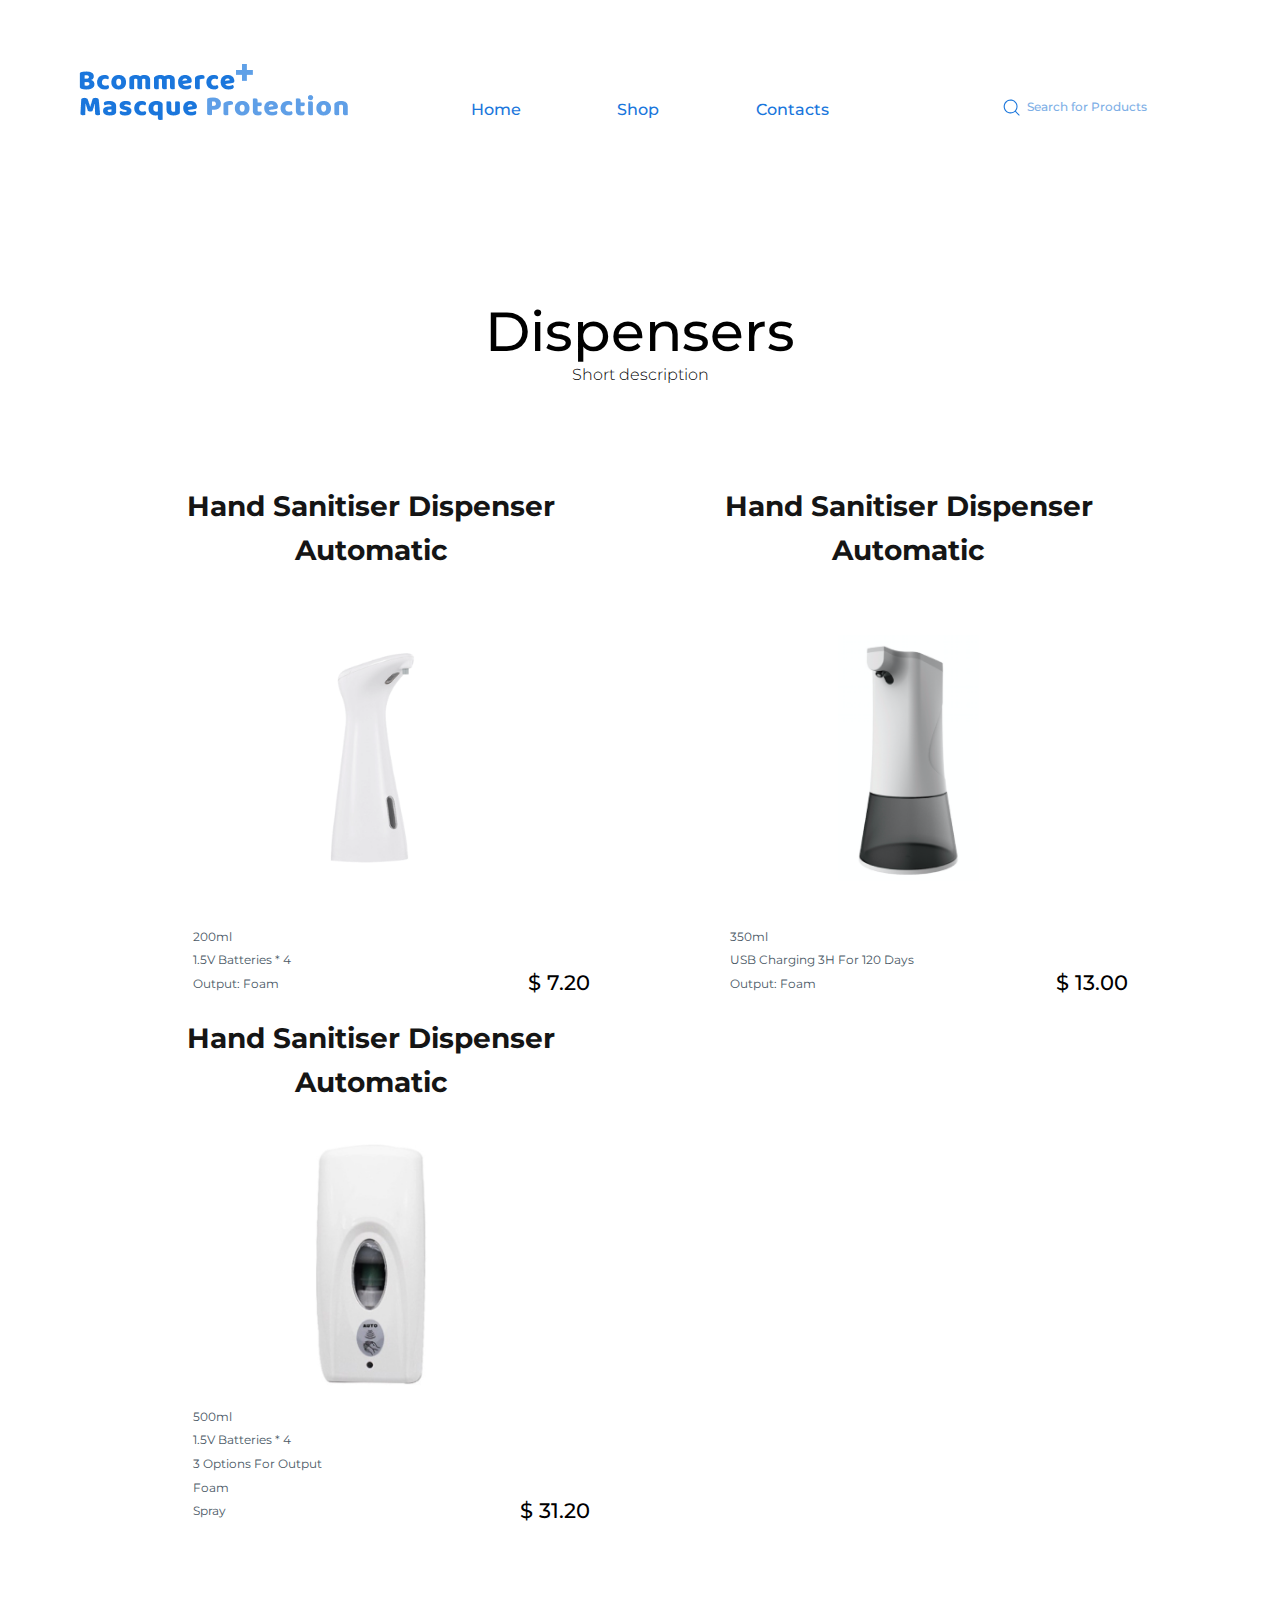
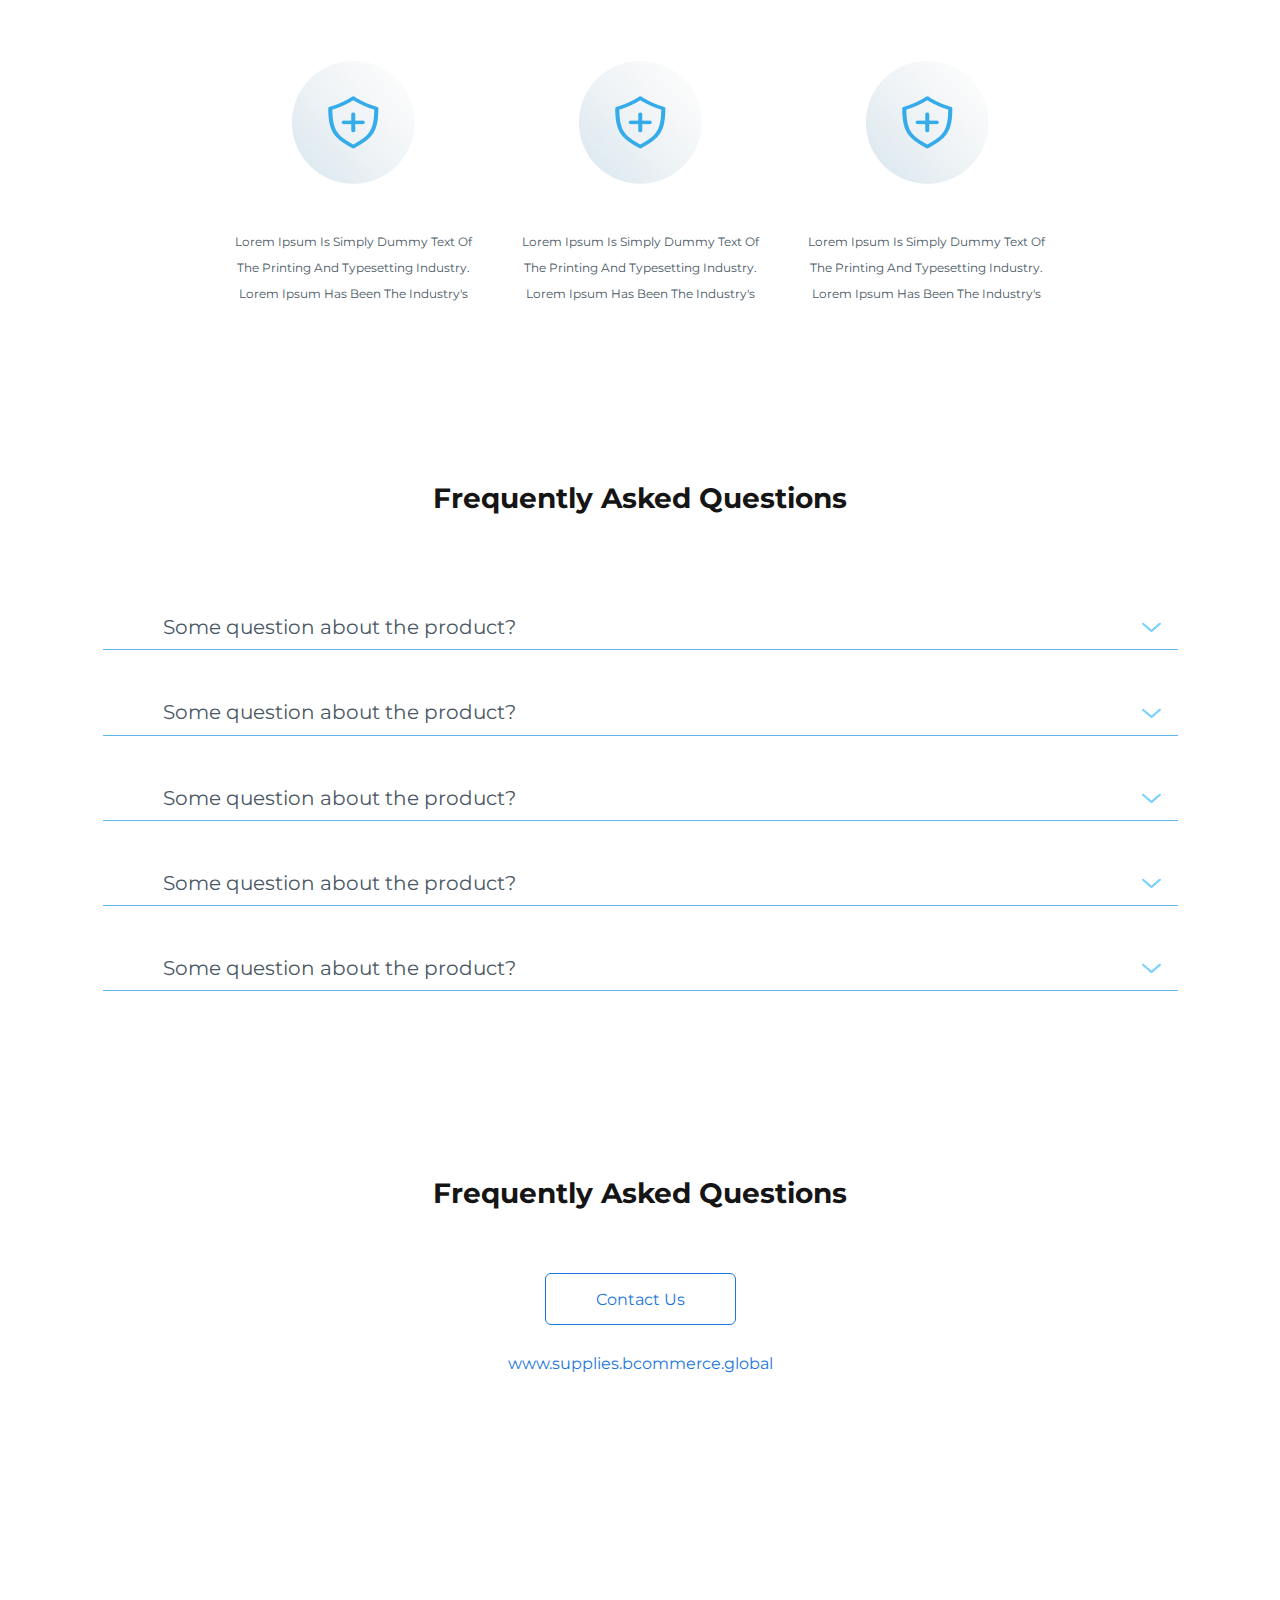
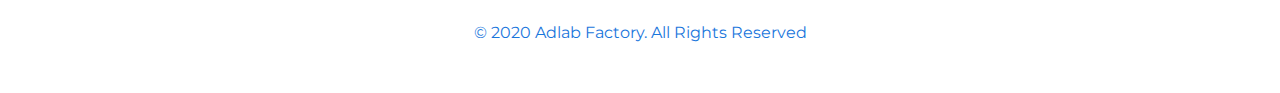
==== dispensers.html @ 84e79d67 "test 1.0" ====
<!DOCTYPE html>
<html lang="en">
  <head>
    <meta charset="UTF-8" />
    <meta http-equiv="X-UA-Compatible" content="IE=edge" />
    <meta name="viewport" content="width=device-width, initial-scale=1.0" />
    <link rel="stylesheet" href="assets/css/style.css" />
    <link rel="stylesheet" href="assets/css/normalize.css" />
    <link
      href="https://fonts.googleapis.com/css2?family=Baloo+2&family=Montserrat:wght@300;400;500;700&display=swap"
      rel="stylesheet"
    />
    <title>Medical Supplies</title>
  </head>
  <body>
    <header>
      <div class="header__container">
        <div class="header__inner">
          <div class="inner__logo" href="#">
            <img src="assets/images/home page/logo.png" />
          </div>
          <div class="header__burger"></div>
          <div class="header__nav">
            <nav class="nav">
              <a class="nav__link" href="#">Home</a>
              <a class="nav__link" href="#">Shop</a>
              <a class="nav__link" href="#">Contacts</a>
            </nav>
            <form>
              <input
                type="search"
                name="text"
                required
                placeholder="Search for Products"
              />
            </form>
          </div>
        </div>
      </div>
    </header>
    <main>
      <div class="container">
        <div class="title">
          <h1 class="title__product">Dispensers</h1>
          <h2 class="title__subtitle">Short description</h2>
        </div>
      </div>
      <section class="section__contant">
        <div class="container">
          <div class="product__container">
            <div class="product__item">
              <h3 class="text">Hand sanitiser dispenser automatic</h3>
              <img
                class="img_center"
                src="assets/images/dispensers/dispensers1.png"
              />
              <div class="price__container">
                <ul class="product__list style_none">
                  <li>200ml</li>
                  <li>1.5V Batteries * 4</li>
                  <li>Output: Foam</li>
                </ul>
                <p class="product__priсe">$ 7.20</p>
              </div>
            </div>
            <div class="product__item">
              <h3 class="text">Hand sanitiser dispenser automatic</h3>
              <img
                class="img_center"
                src="assets/images/dispensers/dispensers2.png"
              />
              <div class="price__container">
                <ul class="product__list style_none">
                  <li>350ml</li>
                  <li>USB charging 3H for 120 days</li>
                  <li>Output: Foam</li>
                </ul>
                <p class="product__priсe">$ 13.00</p>
              </div>
            </div>
            <div class="product__item">
              <h3 class="text">Hand sanitiser dispenser automatic</h3>
              <img
                class="img_center"
                src="assets/images/dispensers/dispensers3.png"
              />
              <div class="price__container">
                <ul class="product__list style_none">
                  <li>500ml</li>
                  <li>1.5V Batteries * 4</li>
                  <li>3 options for output</li>
                  <li>Foam</li>
                  <li>Spray</li>
                </ul>
                <p class="product__priсe">$ 31.20</p>
              </div>
            </div>
          </div>
        </div>
      </section>
    </main>
    <footer>
      <aside>
        <div class="container">
          <div class="features">
            <div class="features__item">
              <img src="assets/images/home page/vector.png" />
              <p class="subtext">
                Lorem Ipsum is simply dummy text of the printing and typesetting
                industry. Lorem Ipsum has been the industry's
              </p>
            </div>
            <div class="features__item">
              <img src="assets/images/home page/vector.png" />
              <p class="subtext">
                Lorem Ipsum is simply dummy text of the printing and typesetting
                industry. Lorem Ipsum has been the industry's
              </p>
            </div>
            <div class="features__item">
              <img src="assets/images/home page/vector.png" />
              <p class="subtext">
                Lorem Ipsum is simply dummy text of the printing and typesetting
                industry. Lorem Ipsum has been the industry's
              </p>
            </div>
          </div>
        </div>
      </aside>
      <div class="container">
        <div class="faq__content">
          <h3 class="text">Frequently Asked Questions</h3>
        </div>
        <div class="faq__section">
          <div class="faq__dropdown">Some question about the product?</div>
          <div class="faq__item">
            <p class="subtext">
              Lorem Ipsum is simply dummy text of the printing and typesetting
              industry. Lorem Ipsum has been the industry's standard dummy text
              ever since the 1500s, when an unknown printer took a galley of
              type and scrambled it
            </p>
          </div>
          <div class="faq__dropdown">Some question about the product?</div>
          <div class="faq__item">
            <p class="subtext">
              Lorem Ipsum is simply dummy text of the printing and typesetting
              industry. Lorem Ipsum has been the industry's standard dummy text
              ever since the 1500s, when an unknown printer took a galley of
              type and scrambled it
            </p>
          </div>
          <div class="faq__dropdown">Some question about the product?</div>
          <div class="faq__item">
            <p class="subtext">
              Lorem Ipsum is simply dummy text of the printing and typesetting
              industry. Lorem Ipsum has been the industry's standard dummy text
              ever since the 1500s, when an unknown printer took a galley of
              type and scrambled it
            </p>
          </div>
          <div class="faq__dropdown">Some question about the product?</div>
          <div class="faq__item">
            <p class="subtext">
              Lorem Ipsum is simply dummy text of the printing and typesetting
              industry. Lorem Ipsum has been the industry's standard dummy text
              ever since the 1500s, when an unknown printer took a galley of
              type and scrambled it
            </p>
          </div>
          <div class="faq__dropdown">Some question about the product?</div>
          <div class="faq__item">
            <p class="subtext">
              Lorem Ipsum is simply dummy text of the printing and typesetting
              industry. Lorem Ipsum has been the industry's standard dummy text
              ever since the 1500s, when an unknown printer took a galley of
              type and scrambled it
            </p>
          </div>
        </div>
        <div class="question">
          <h3 class="text">Frequently Asked Questions</h3>
          <div class="question__btn">
            <a
              class="question__mail"
              href="mailto:www.supplies.bcommerce.global"
              >Contact Us</a
            >
          </div>
          <div class="question__link">
            <a class="link__mail" href="mailto:www.supplies.bcommerce.global"
              >www.supplies.bcommerce.global</a
            >
          </div>
        </div>
        <p class="author">© 2020 Adlab Factory. All Rights Reserved</p>
      </div>
    </footer>
    <script src="js/dropdown.js"></script>
    <script src="js/burger.js"></script>
  </body>
</html>
---- assets/css/style.css ----
/* General styles */
body {
  margin: 0;
  padding: 0;
  font-family: "Montserrat", sans-serif;
  /* font-size: 14px */
  font-size: calc(10px + 2 * ((100vw - 320px) / (1105 - 320)));
  line-height: 1.2;
  color: #495764;
}

.text {
  text-transform: capitalize;
  font-weight: 700;
  padding: 20px 0;
  /* font-size: 36px; */
  font-size: calc(16px + 10 * ((100vw - 320px) / (1105 - 320)));
  line-height: 44px;
  color: #151515;
}

.subtext {
  margin-top: 30px;
  /* padding: 15px 0; */
  padding: calc(5px + 5 * ((100vw - 320px) / (1105 - 320))) 0;
  line-height: 26px;
  align-items: center;
  text-transform: capitalize;
}

/* Container */
.header__container {
  width: 100%;
  max-width: 1155px;
  padding: 0 15px;
  margin: 0 auto;
}

.container {
  width: 100%;
  max-width: 1105px;
  padding: 0 15px;
  margin: 0 auto;
}

/* Header */
.header__inner {
  display: flex;
  justify-content: space-between;
}

.inner__logo {
  margin-top: 60px;
  margin-right: 20px;
  width: 50%;
  display: inline-block;
}

.header__burger {
  display: none;
}

.header__nav {
  margin-top: 95px;
  width: 100%;
  display: flex;
  justify-content: space-between;
}

.nav {
  width: 50%;
  display: flex;
  justify-content: space-between;
}

.nav__link {
  display: inline-block;
  text-decoration: none;
  /* font-size: 18px; */
  font-size: calc(13px + 2.5 * ((100vw - 320px) / (1155 - 320)));
  font-weight: 500;
  color: #1a76dc;
  padding: 5px;
  transition: color 0.2s linear;
}

.nav__link:hover {
  color: #96b8cc;
}

/* Search */
input {
  border: none;
  color: #1a76dc;
  padding: 5px 0px 5px 25px;
  background: url("../images/icone/search.svg") no-repeat scroll 1% 50%;
}

input::placeholder {
  color: #7eafe6;
  font-weight: 500;
  font-size: 12px;
}

/* Title */
.title {
  margin-top: 165px;
  color: #000000;
  text-align: center;
}

.title__subject {
  text-transform: capitalize;
  /* font-size: 48px; */
  font-size: calc(33px + 7.5 * ((100vw - 320px) / (1105 - 320)));
  font-weight: 500;
  padding: 25px 0;
}

.title__subtitle {
  /* font-size: 18px; */
  font-size: calc(13px + 2.5 * ((100vw - 320px) / (1105 - 320)));
  font-weight: 300;
}

/* Title Product page (Masks, Protection, Santizers...)*/
.title__product {
  text-transform: capitalize;
  /* font-size: 64px; */
  font-size: calc(40px + 12 * ((100vw - 320px) / (1105 - 320)));
  font-weight: 500;
}

/* Product */
.section__product {
  margin-top: 180px;
}

.product {
  margin-top: 70px;
  display: flex;
  justify-content: space-between;
  align-items: center;
}

.product:nth-child(odd) {
  flex-direction: row-reverse;
}

.product__img {
  width: 50%;
  text-align: center;
}

.product__info {
  width: 50%;
}

.btn {
  margin-top: 18px;
  display: inline-block;
  padding: 15px;
  /* font-size: 18px; */
  font-size: calc(13px + 2.5 * ((100vw - 320px) / (1105 - 320)));
  text-decoration: none;
  color: #fff;
  background: linear-gradient(92.66deg, #1a76dc 0%, #3cb9ee 100.68%);
  border-radius: 6px;
  transition: color 0.3s linear;
}

.btn:hover {
  color: #03162bd5;
}

/* Product page (Masks, Protection, Santizers...)*/
.section__contant {
  margin-top: 80px;
}

.product__container {
  display: flex;
  justify-content: space-between;
  flex-wrap: wrap;
}

.product__item {
  display: flex;
  flex-direction: column;
  justify-content: space-between;
  width: 50%;
  padding: 0 50px;
}

.product__item h3 {
  text-align: center;
}

.product__item img {
  height: 50%;
  padding: 10px;
  display: block;
  margin: 0 auto;
}

.price__container {
  display: flex;
  justify-content: space-between;
}

.product__list {
  margin: 0;
  /* line-height: 26px; */
  line-height: calc(20px + 3 * ((100vw - 320px) / (1105 - 320)));
  align-items: center;
  text-transform: capitalize;
}

.style_none {
  list-style-type: none;
}

.product__priсe {
  font-weight: 500;
  /* font-size: 24px; */
  font-size: calc(15px + 4.5 * ((100vw - 320px) / (1105 - 320)));
  text-transform: capitalize;
  color: #000000;
  align-self: flex-end;
}

/* Footer */
.features {
  display: flex;
  justify-content: center;
  text-align: center;
  margin-top: 118px;
}

.features__item {
  align-items: center;
  width: calc(80% / 3);
  padding: 20px;
}

/* FAQ */
.faq__content {
  margin-top: 118px;
  text-align: center;
}

.faq__section {
  margin-top: 65px;
}

.faq__dropdown {
  margin-top: 40px;
  padding: 10px 10px 10px 60px;
  position: relative;
  color: #495764;
  text-align: center;
  /* font-size: 24px; */
  font-size: calc(14px + 5 * ((100vw - 320px) / (1105 - 320)));
  cursor: pointer;
  border-bottom: 1px solid #5eb6ea;
  text-align: left;
  transition: color 0.2s linear;
}

.faq__dropdown:hover {
  color: #96b8cc;
}

.faq__dropdown:before {
  position: absolute;
  content: "";
  background: url("../images/icone/Vector.svg") no-repeat center;
  width: 5%;
  height: 100%;
  right: 0;
  top: 0;
  z-index: 1;
}

.faq__item {
  padding: 0 30px;
  max-height: 0;
  line-height: 26px;
  align-items: center;
  text-transform: capitalize;
  transition: max-height 0.8s ease-out;
  overflow: hidden;
}

/* Question */
.question {
  margin-top: 160px;
  text-align: center;
}

.question__btn {
  margin-top: 55px;
}

.question__mail {
  padding: 15px 50px;
  border: 1px solid #1a76dc;
  background: transparent;
  color: #1a76dc;
  border-radius: 6px;
  /* font-size: 18px; */
  font-size: calc(13px + 2.5 * ((100vw - 320px) / (1105 - 320)));
  text-decoration: none;
  transition: background-color, color 0.6s linear;
}

.question__mail:hover {
  color: #000000;
  background-color: #96b8cc2c;
}

.question__link {
  margin-top: 45px;
}

.link__mail {
  color: #1a76dc;
  /* font-size: 18px; */
  font-size: calc(13px + 2.5 * ((100vw - 320px) / (1105 - 320)));
  text-decoration: none;
}

.author {
  margin: 250px 0 50px;
  color: #1a76dc;
  text-align: center;
  /* font-size: 18px; */
  font-size: calc(13px + 2.5 * ((100vw - 320px) / (1105 - 320)));
}

/* Media */

@media (max-width: 1200px) {
  /* Question */
  .author {
    margin-top: calc(80px + 85 * ((100vw - 320px) / (1105 - 320)));
  }

  .question {
    margin-top: calc(50px + 55 * ((100vw - 320px) / (1105 - 320)));
  }

  /* FAQ */
  .faq__dropdown {
    margin-top: calc(3px + 18.5 * ((100vw - 320px) / (1105 - 320)));
    padding-left: calc(20px + 20 * ((100vw - 320px) / (1105 - 320)));
  }

  .faq__section {
    margin-top: calc(20px + 22.5 * ((100vw - 320px) / (1105 - 320)));
  }

  .faq__content {
    margin-top: calc(70px + 24 * ((100vw - 320px) / (1105 - 320)));
  }

  /* Features */
  .features {
    margin-top: calc(20px + 49 * ((100vw - 320px) / (1105 - 320)));
  }

  /* Product */
  .section__product {
    margin-top: calc(80px + 50 * ((100vw - 320px) / (1105 - 320)));
  }

  .product {
    margin-top: calc(30px + 20 * ((100vw - 320px) / (1105 - 320)));
  }

  /* Product page (Masks, Protection, Santizers...)*/
  .section__contant {
    margin-top: calc(10px + 35 * ((100vw - 320px) / (1105 - 320)));
  }

  .product__item {
    padding: 0 calc(10px + 20 * ((100vw - 320px) / (1105 - 320)));
  }

  /* Title */
  .title {
    margin-top: calc(100px + 32.5 * ((100vw - 320px) / (1105 - 320)));
  }

  /* Header */
  .inner__logo {
    margin-top: calc(10px + 30 * ((100vw - 320px) / (1155 - 320)));
  }

  .header__nav {
    margin-top: calc(49px + 25 * ((100vw - 320px) / (1155 - 320)));
  }

  /* General styles */
  .subtext {
    margin-top: calc(1px + 14.5 * ((100vw - 320px) / (1105 - 320)));
    line-height: calc(18px + 4 * ((100vw - 320px) / (1105 - 320)));
  }
}

@media (max-width: 768px) {
  /* Product page (Masks, Protection, Santizers...)*/
  .product__container {
    justify-content: space-around;
    flex-wrap: wrap;
  }

  .product__item {
    width: 340px;
  }

  .product__item h3 {
    padding: 0;
  }

  /* Features */
  .features {
    flex-direction: column;
  }

  .features__item {
    display: flex;
    width: 100%;
  }

  .features__item img {
    width: 30%;
    padding-right: 10px;
  }

  /* Header */
  .header__inner {
    position: fixed;
    width: 100%;
    top: 0;
    left: 0;
    z-index: 50;
    background-color: rgba(243, 243, 243, 0.98);
    box-shadow: 0 3px 6px 0 rgb(0 0 0 / 30%);
  }

  .inner__logo {
    margin: 10px 15px 0;
    width: 100%;
  }

  .inner__logo img {
    max-width: 80%;
    display: block;
  }
  /* Header(Burger) */

  .header__nav {
    display: none;
    position: absolute;
    right: 0;
    top: 40%;
    width: 60%;
    height: 160%;
    background-color: rgba(243, 243, 243, 0.98);
  }

  .nav {
    flex-direction: column;
  }

  /* Burger */
  .header__burger {
    display: block;
    cursor: pointer;
    margin: 5px 10px;
    width: 50px;
    height: 50px;
    background: url("../images/icone/menu.svg") center no-repeat;
    background-size: contain;
    transition: 0.1s all linear;
  }

  .header__active {
    background: url("../images/icone/menu-close.svg") center no-repeat;
    background-size: contain;
  }
}
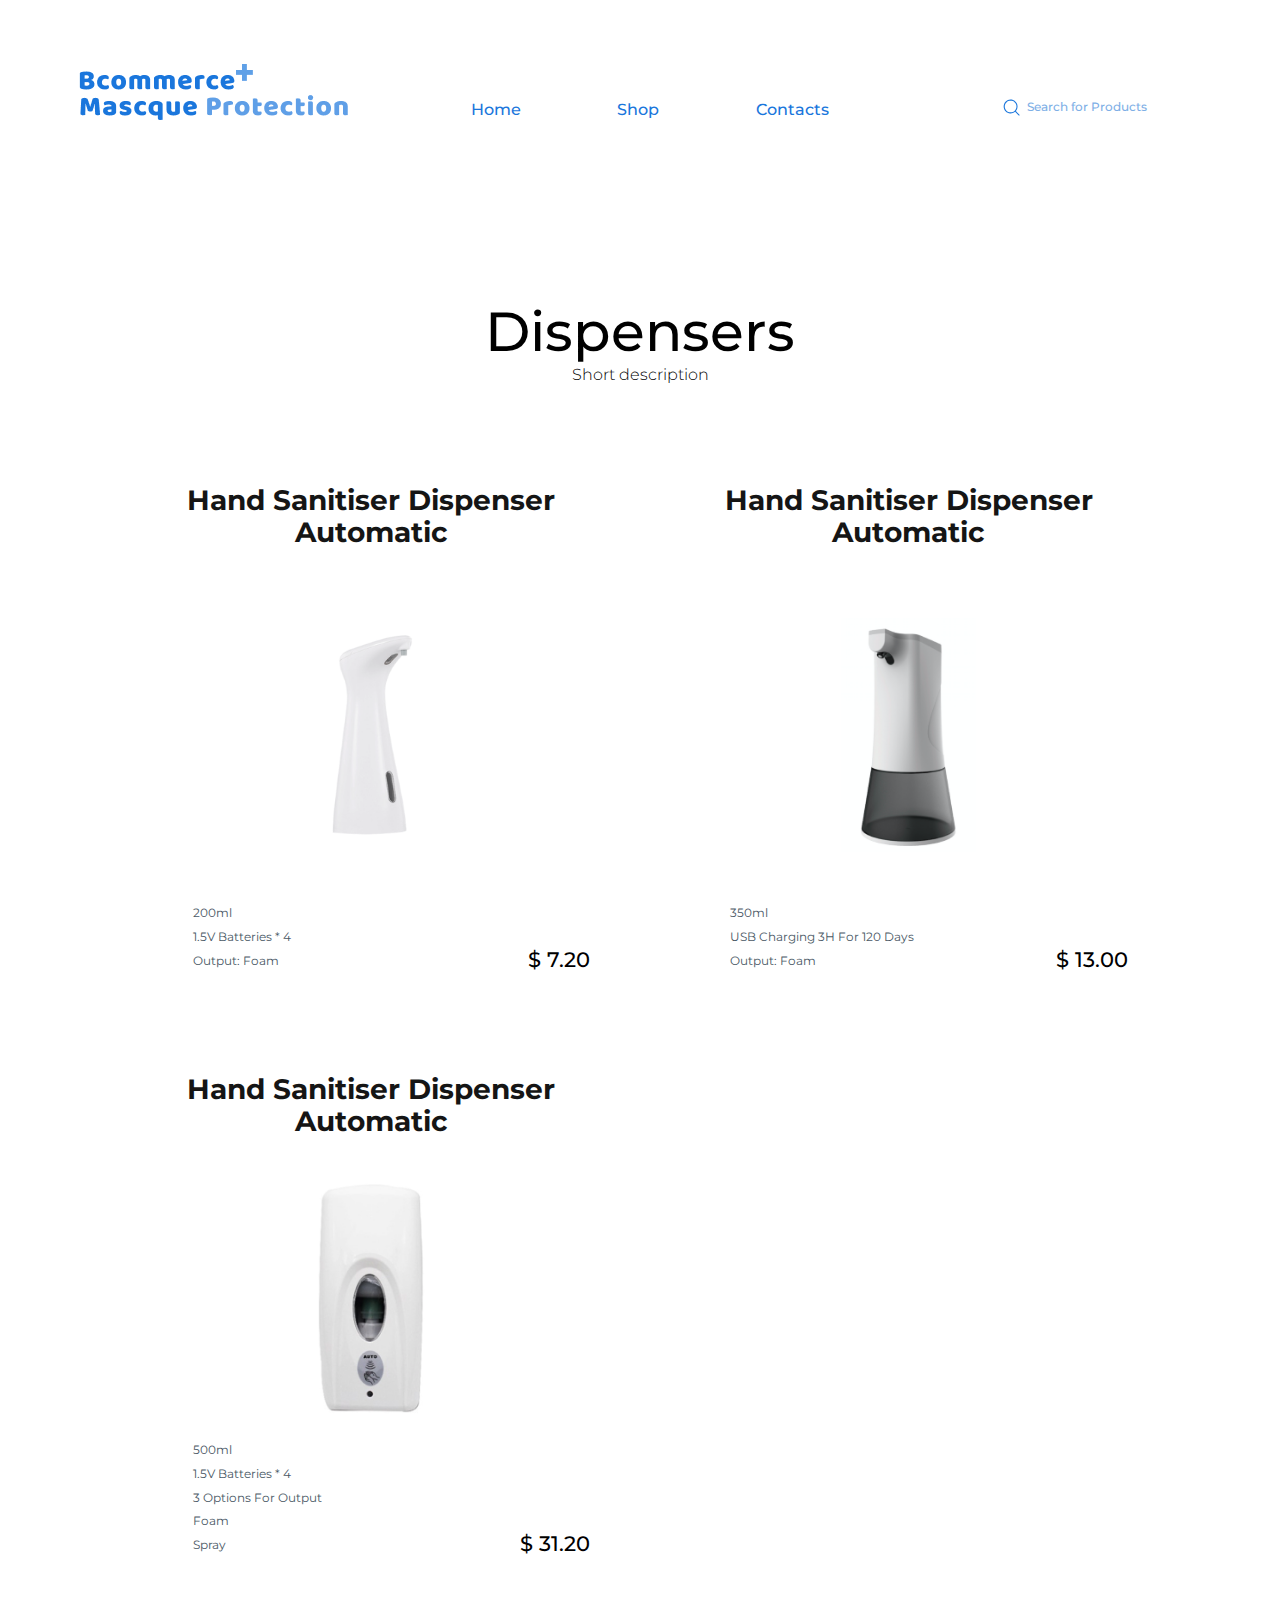
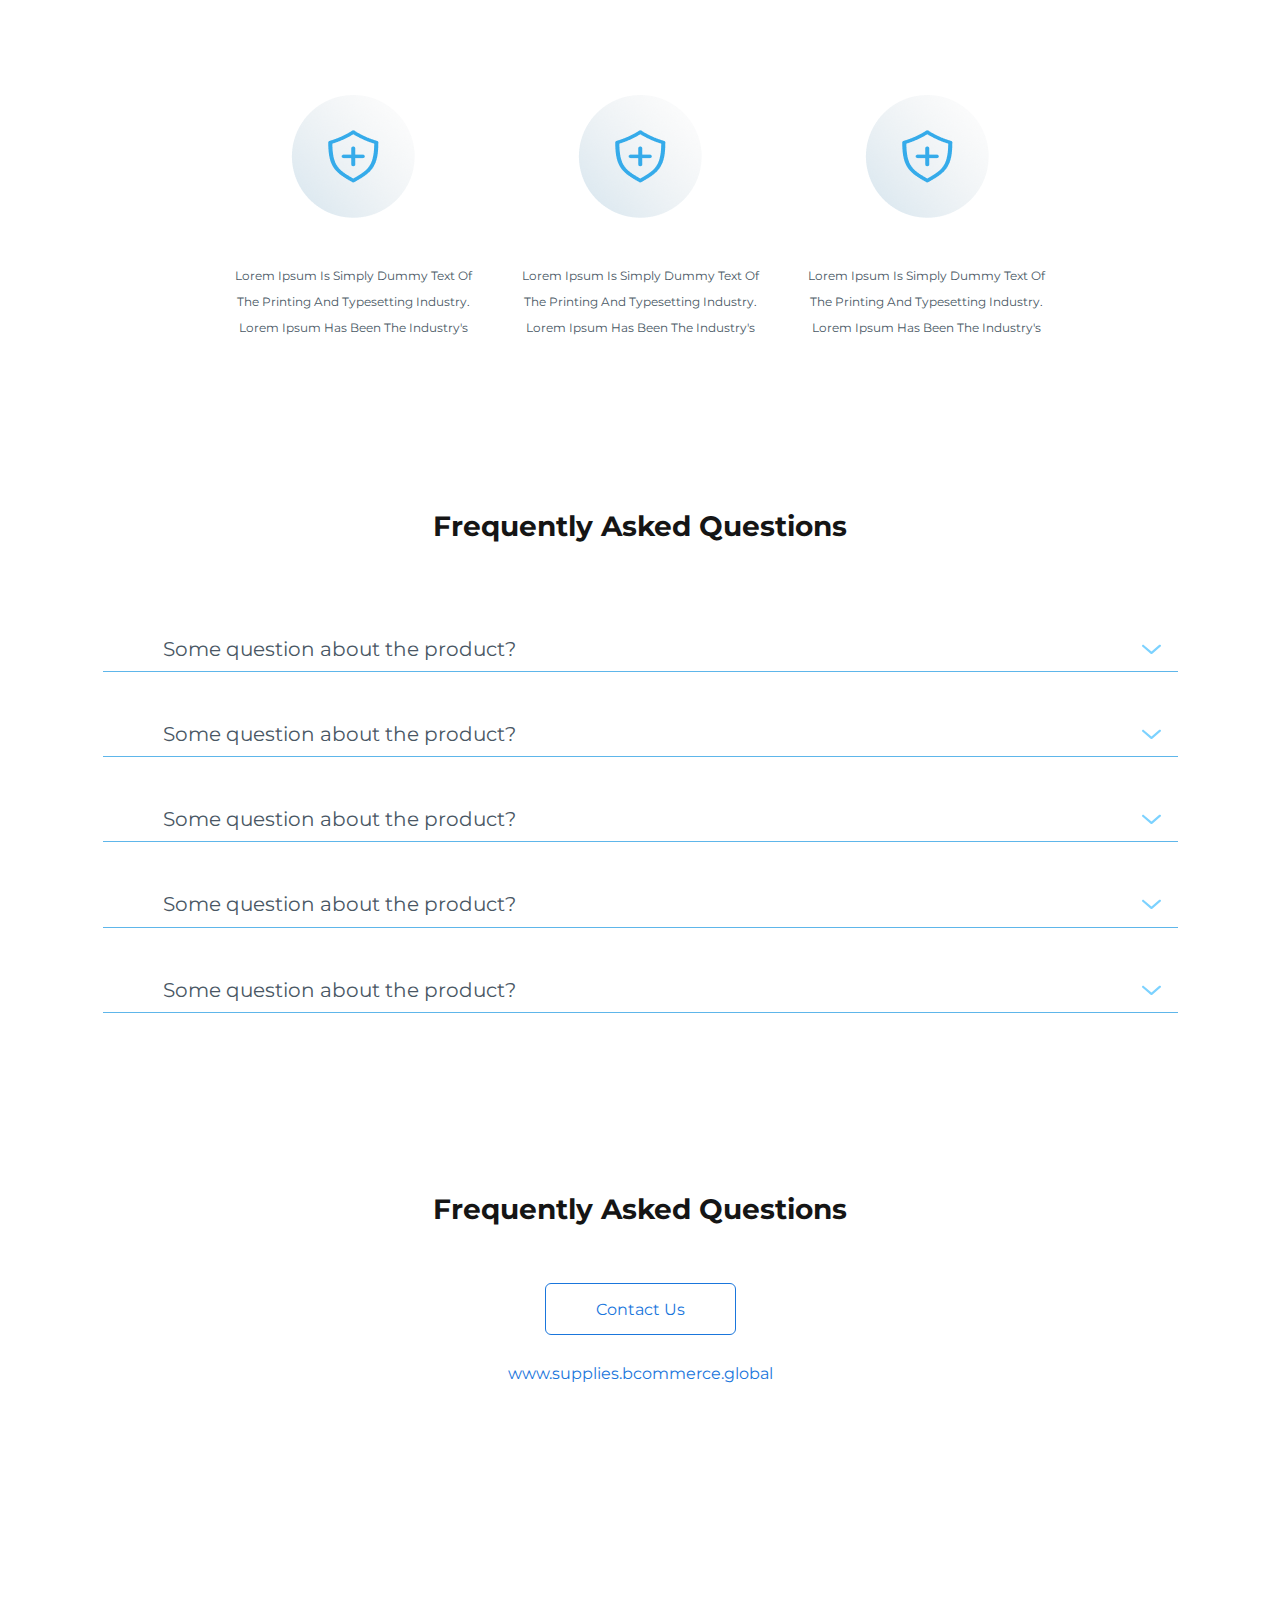
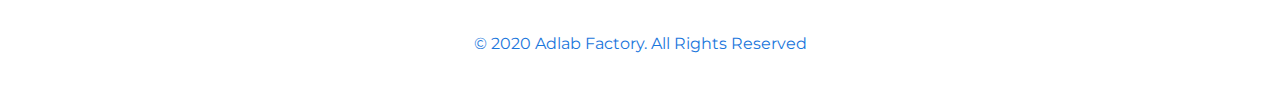
==== commit 7c0ad425: "test 1.1" ====
--- a/dispensers.html
+++ b/dispensers.html
@@ -10,21 +10,21 @@
       href="https://fonts.googleapis.com/css2?family=Baloo+2&family=Montserrat:wght@300;400;500;700&display=swap"
       rel="stylesheet"
     />
-    <title>Medical Supplies</title>
+    <title>Dispensers</title>
   </head>
   <body>
     <header>
       <div class="header__container">
         <div class="header__inner">
-          <div class="inner__logo" href="#">
+          <div class="inner__logo">
             <img src="assets/images/home page/logo.png" />
           </div>
           <div class="header__burger"></div>
           <div class="header__nav">
             <nav class="nav">
-              <a class="nav__link" href="#">Home</a>
+              <a class="nav__link" href="index.html">Home</a>
               <a class="nav__link" href="#">Shop</a>
-              <a class="nav__link" href="#">Contacts</a>
+              <a class="nav__link" href="mailto:www.supplies.bcommerce.global">Contacts</a>
             </nav>
             <form>
               <input
--- a/assets/css/style.css
+++ b/assets/css/style.css
@@ -15,7 +15,8 @@
   padding: 20px 0;
   /* font-size: 36px; */
   font-size: calc(16px + 10 * ((100vw - 320px) / (1105 - 320)));
-  line-height: 44px;
+  /* line-height: 44px; */
+  line-height: calc(14px + 15 * ((100vw - 320px) / (1105 - 320)));
   color: #151515;
 }
 
@@ -174,10 +175,6 @@
 }
 
 /* Product page (Masks, Protection, Santizers...)*/
-.section__contant {
-  margin-top: 80px;
-}
-
 .product__container {
   display: flex;
   justify-content: space-between;
@@ -190,6 +187,7 @@
   justify-content: space-between;
   width: 50%;
   padding: 0 50px;
+  margin-top: 80px;
 }
 
 .product__item h3 {
@@ -379,12 +377,9 @@
   }
 
   /* Product page (Masks, Protection, Santizers...)*/
-  .section__contant {
-    margin-top: calc(10px + 35 * ((100vw - 320px) / (1105 - 320)));
-  }
-
   .product__item {
     padding: 0 calc(10px + 20 * ((100vw - 320px) / (1105 - 320)));
+    margin-top: calc(60px + 10 * ((100vw - 320px) / (1105 - 320)));;
   }
 
   /* Title */
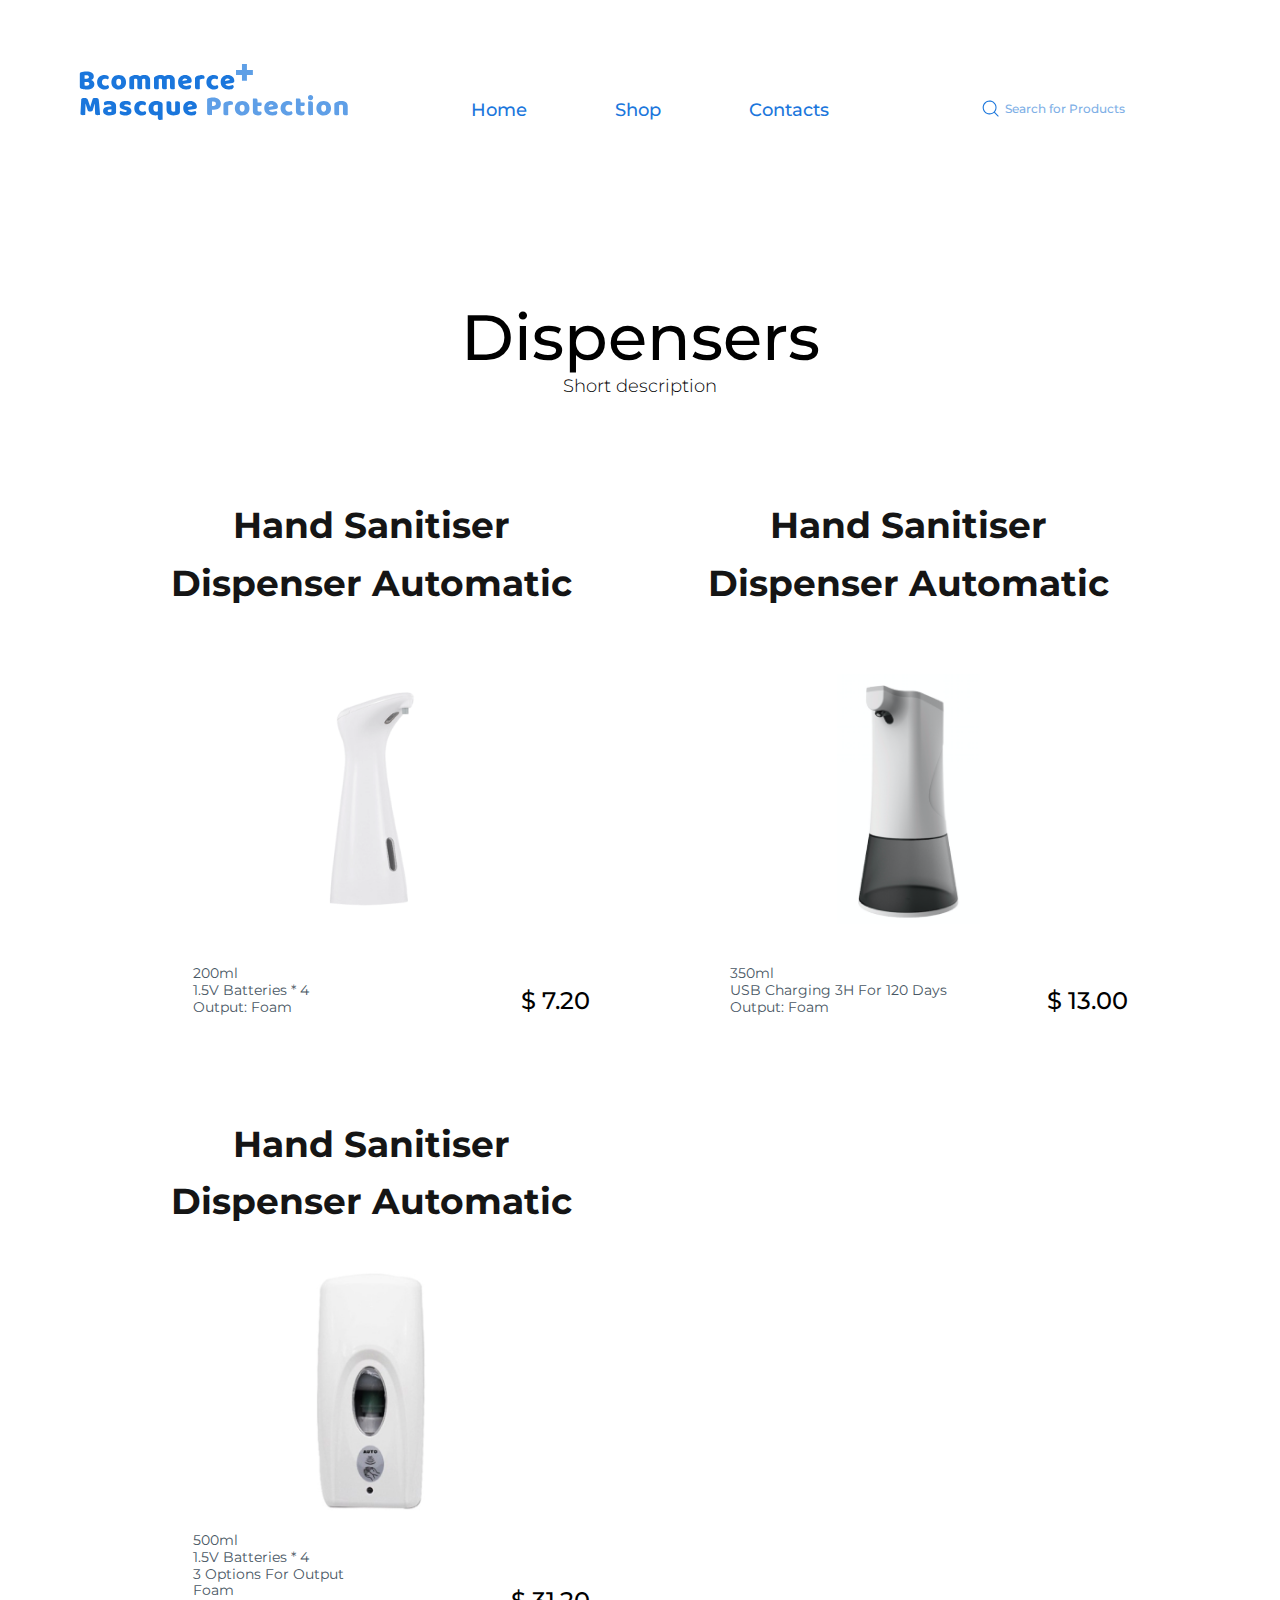
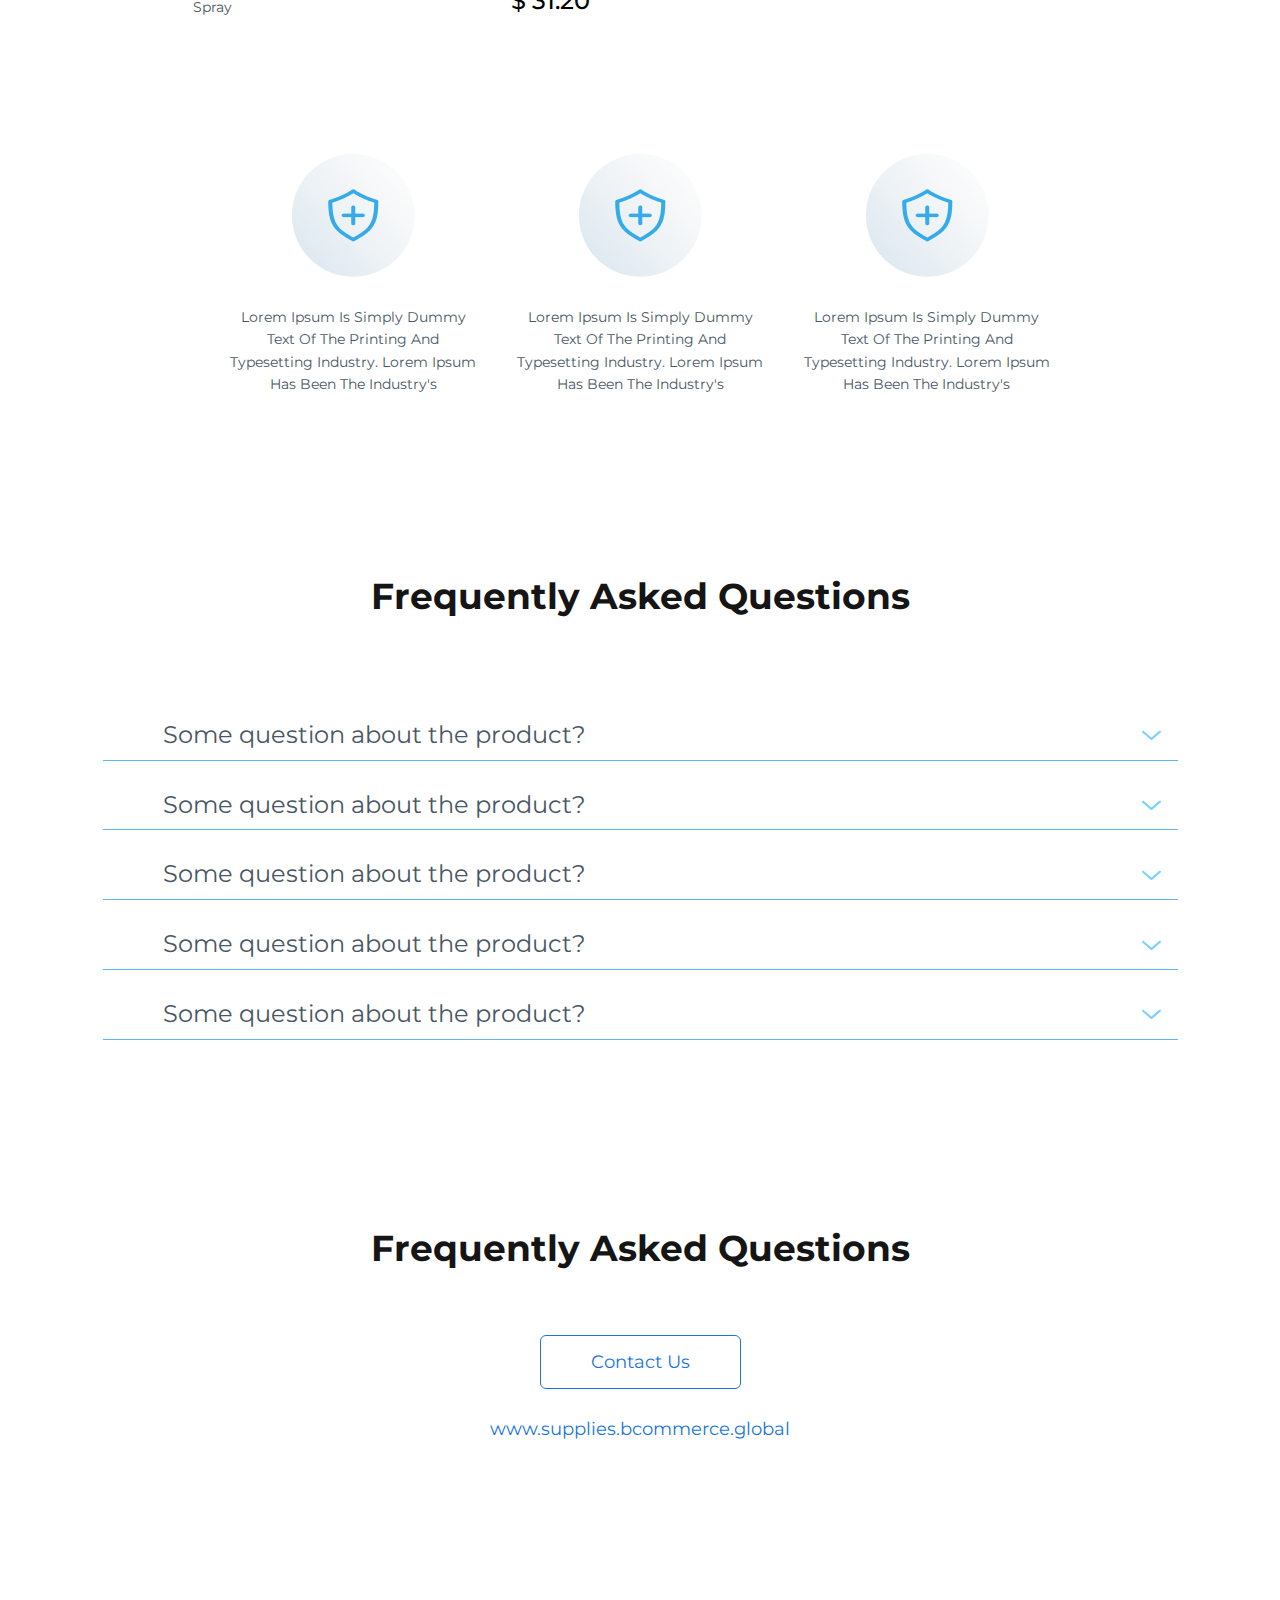
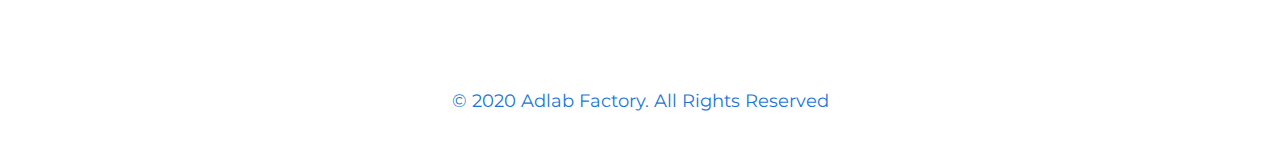
==== commit ae8882a1: "test 1.1" ====
--- a/dispensers.html
+++ b/dispensers.html
@@ -17,7 +17,7 @@
       <div class="header__container">
         <div class="header__inner">
           <div class="inner__logo">
-            <img src="assets/images/home page/logo.png" />
+            <img src="assets/images/icone/logo.svg" />
           </div>
           <div class="header__burger"></div>
           <div class="header__nav">
--- a/assets/css/style.css
+++ b/assets/css/style.css
@@ -3,8 +3,7 @@
   margin: 0;
   padding: 0;
   font-family: "Montserrat", sans-serif;
-  /* font-size: 14px */
-  font-size: calc(10px + 2 * ((100vw - 320px) / (1105 - 320)));
+  font-size: 14px;
   line-height: 1.2;
   color: #495764;
 }
@@ -13,18 +12,15 @@
   text-transform: capitalize;
   font-weight: 700;
   padding: 20px 0;
-  /* font-size: 36px; */
-  font-size: calc(16px + 10 * ((100vw - 320px) / (1105 - 320)));
-  /* line-height: 44px; */
-  line-height: calc(14px + 15 * ((100vw - 320px) / (1105 - 320)));
+  font-size: 36px;
+  line-height: 1.6;
   color: #151515;
 }
 
 .subtext {
-  margin-top: 30px;
-  /* padding: 15px 0; */
-  padding: calc(5px + 5 * ((100vw - 320px) / (1105 - 320))) 0;
-  line-height: 26px;
+  margin-top: 10px;
+  padding: 15px 0;
+  line-height: 1.6;
   align-items: center;
   text-transform: capitalize;
 }
@@ -77,8 +73,8 @@
 .nav__link {
   display: inline-block;
   text-decoration: none;
-  /* font-size: 18px; */
-  font-size: calc(13px + 2.5 * ((100vw - 320px) / (1155 - 320)));
+  font-size: 18px;
+  /* font-size: calc(13px + 2.5 * ((100vw - 320px) / (1155 - 320))); */
   font-weight: 500;
   color: #1a76dc;
   padding: 5px;
@@ -112,23 +108,23 @@
 
 .title__subject {
   text-transform: capitalize;
-  /* font-size: 48px; */
-  font-size: calc(33px + 7.5 * ((100vw - 320px) / (1105 - 320)));
+  font-size: 48px;
+  /* font-size: calc(33px + 7.5 * ((100vw - 320px) / (1105 - 320))); */
   font-weight: 500;
   padding: 25px 0;
 }
 
 .title__subtitle {
-  /* font-size: 18px; */
-  font-size: calc(13px + 2.5 * ((100vw - 320px) / (1105 - 320)));
+  font-size: 18px;
+  /* font-size: calc(13px + 2.5 * ((100vw - 320px) / (1105 - 320))); */
   font-weight: 300;
 }
 
 /* Title Product page (Masks, Protection, Santizers...)*/
 .title__product {
   text-transform: capitalize;
-  /* font-size: 64px; */
-  font-size: calc(40px + 12 * ((100vw - 320px) / (1105 - 320)));
+  font-size: 64px;
+  /* font-size: calc(40px + 12 * ((100vw - 320px) / (1105 - 320))); */
   font-weight: 500;
 }
 
@@ -158,11 +154,10 @@
 }
 
 .btn {
-  margin-top: 18px;
+  margin-top: 15px;
   display: inline-block;
   padding: 15px;
-  /* font-size: 18px; */
-  font-size: calc(13px + 2.5 * ((100vw - 320px) / (1105 - 320)));
+  font-size: 18px;
   text-decoration: none;
   color: #fff;
   background: linear-gradient(92.66deg, #1a76dc 0%, #3cb9ee 100.68%);
@@ -208,8 +203,6 @@
 
 .product__list {
   margin: 0;
-  /* line-height: 26px; */
-  line-height: calc(20px + 3 * ((100vw - 320px) / (1105 - 320)));
   align-items: center;
   text-transform: capitalize;
 }
@@ -220,8 +213,8 @@
 
 .product__priсe {
   font-weight: 500;
-  /* font-size: 24px; */
-  font-size: calc(15px + 4.5 * ((100vw - 320px) / (1105 - 320)));
+  font-size: 24px;
+  /* font-size: calc(15px + 4.5 * ((100vw - 320px) / (1105 - 320))); */
   text-transform: capitalize;
   color: #000000;
   align-self: flex-end;
@@ -236,7 +229,6 @@
 }
 
 .features__item {
-  align-items: center;
   width: calc(80% / 3);
   padding: 20px;
 }
@@ -252,13 +244,13 @@
 }
 
 .faq__dropdown {
-  margin-top: 40px;
+  margin-top: 20px;
   padding: 10px 10px 10px 60px;
   position: relative;
   color: #495764;
   text-align: center;
-  /* font-size: 24px; */
-  font-size: calc(14px + 5 * ((100vw - 320px) / (1105 - 320)));
+  font-size: 24px;
+  /* font-size: calc(14px + 5 * ((100vw - 320px) / (1105 - 320))); */
   cursor: pointer;
   border-bottom: 1px solid #5eb6ea;
   text-align: left;
@@ -283,7 +275,6 @@
 .faq__item {
   padding: 0 30px;
   max-height: 0;
-  line-height: 26px;
   align-items: center;
   text-transform: capitalize;
   transition: max-height 0.8s ease-out;
@@ -306,8 +297,8 @@
   background: transparent;
   color: #1a76dc;
   border-radius: 6px;
-  /* font-size: 18px; */
-  font-size: calc(13px + 2.5 * ((100vw - 320px) / (1105 - 320)));
+  font-size: 18px;
+  /* font-size: calc(13px + 2.5 * ((100vw - 320px) / (1105 - 320))); */
   text-decoration: none;
   transition: background-color, color 0.6s linear;
 }
@@ -323,8 +314,8 @@
 
 .link__mail {
   color: #1a76dc;
-  /* font-size: 18px; */
-  font-size: calc(13px + 2.5 * ((100vw - 320px) / (1105 - 320)));
+  font-size: 18px;
+  /* font-size: calc(13px + 2.5 * ((100vw - 320px) / (1105 - 320))); */
   text-decoration: none;
 }
 
@@ -332,8 +323,8 @@
   margin: 250px 0 50px;
   color: #1a76dc;
   text-align: center;
-  /* font-size: 18px; */
-  font-size: calc(13px + 2.5 * ((100vw - 320px) / (1105 - 320)));
+  font-size: 18px;
+  /* font-size: calc(13px + 2.5 * ((100vw - 320px) / (1105 - 320))); */
 }
 
 /* Media */
@@ -379,7 +370,7 @@
   /* Product page (Masks, Protection, Santizers...)*/
   .product__item {
     padding: 0 calc(10px + 20 * ((100vw - 320px) / (1105 - 320)));
-    margin-top: calc(60px + 10 * ((100vw - 320px) / (1105 - 320)));;
+    margin-top: calc(60px + 10 * ((100vw - 320px) / (1105 - 320)));
   }
 
   /* Title */
@@ -421,16 +412,20 @@
   /* Features */
   .features {
     flex-direction: column;
+    align-items: center;
+    width: 100%;
   }
 
   .features__item {
     display: flex;
-    width: 100%;
-  }
-
-  .features__item img {
-    width: 30%;
-    padding-right: 10px;
+    width: 95%;
+    align-items: center;
+    padding: 0px;
+    margin: 5px;
+  }
+
+  .features__item p {
+    padding-left: 10px;
   }
 
   /* Header */
